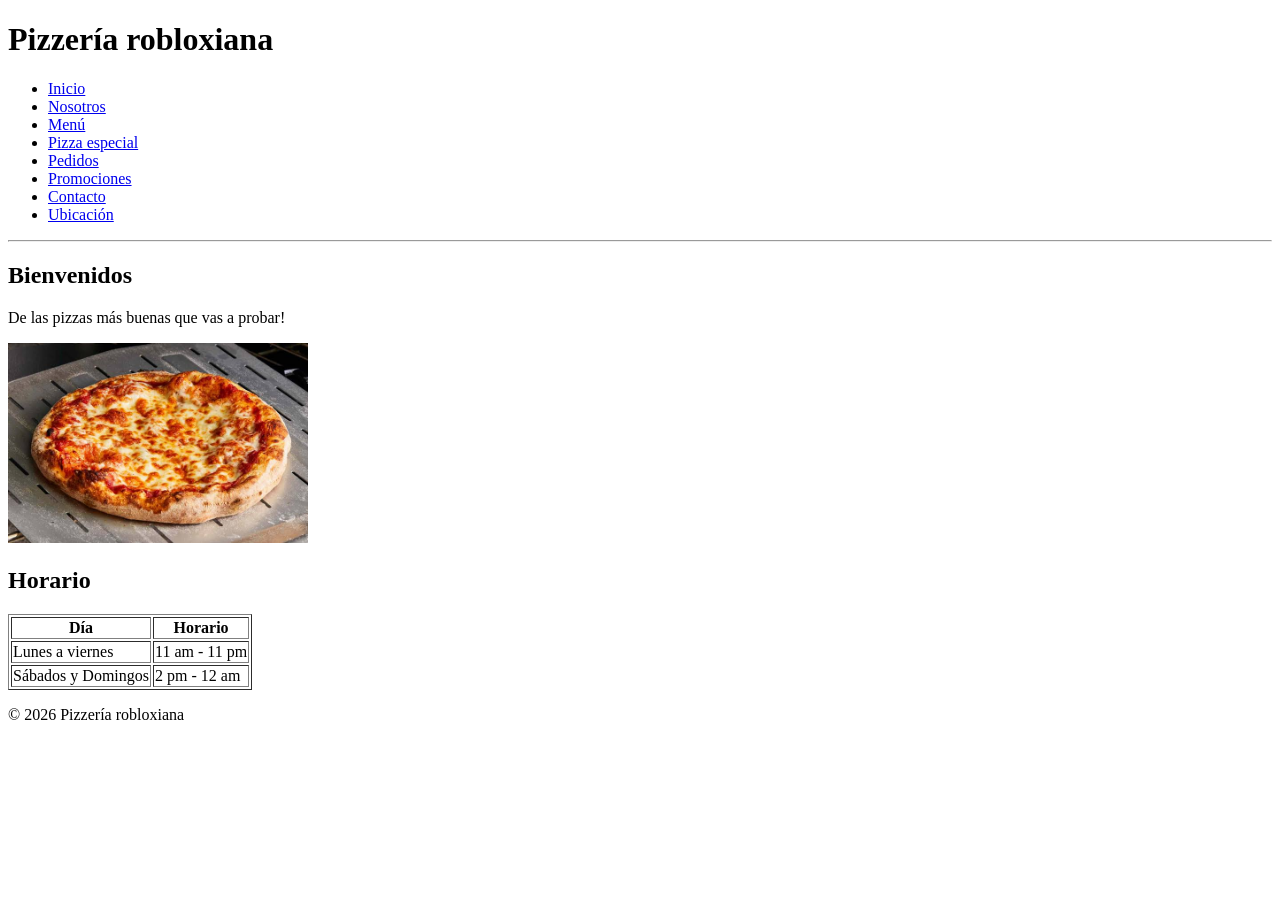
==== index.html @ 7414b91d "examen" ====
<!DOCTYPE html>
<html lang="en">
<head>
    <meta charset="UTF-8">
    <meta name="viewport" content="width=device-width, initial-scale=1.0">
    <title>
        Document
    </title>
</head>
<body>
    <header>
        <h1>
            Pizzería robloxiana
        </h1>

        <nav>
            <ul>
                <li><a href="index.html">Inicio</a></li>

                <li><a href="about.html">Nosotros</a></li>

                <li><a href="menu.html">Menú</a></li>

                <li><a href="pizza-detail.html">Pizza especial</a></li>

                <li><a href="order.html">Pedidos</a></li>

                <li><a href="promotions.html">Promociones</a></li>

                <li><a href="contact.html">Contacto</a></li>

                <li><a href="location.html">Ubicación</a></li>
            </ul>
        </nav>
    </header>
    
    <main>
        <section>
            <hr>
            <h2>
                Bienvenidos
            </h2>

            <p>
                De las pizzas más buenas que vas a probar!
            </p>

            <img width="300" src="images/pizza1.jpg" alt="Pizza recién preparada">
        </section>
    

        <section>
            <h2>Horario</h2>

            <table border="1">
                <thead>
                    <tr>
                        <th>Día</th>
                        <th>Horario</th>
                    </tr>
                </thead>

                <tbody>
                    <tr>
                        <td>Lunes a viernes</td>
                        <td>11 am - 11 pm</td>
                    </tr>

                    <tr>
                        <td>Sábados y Domingos</td>
                        <td>2 pm - 12 am</td>
                    </tr>
                </tbody>
            </table>
        </section>
    </main>

    <footer>
        <p>&copy; 2026 Pizzería robloxiana</p>
    </footer>

</body>
</html>
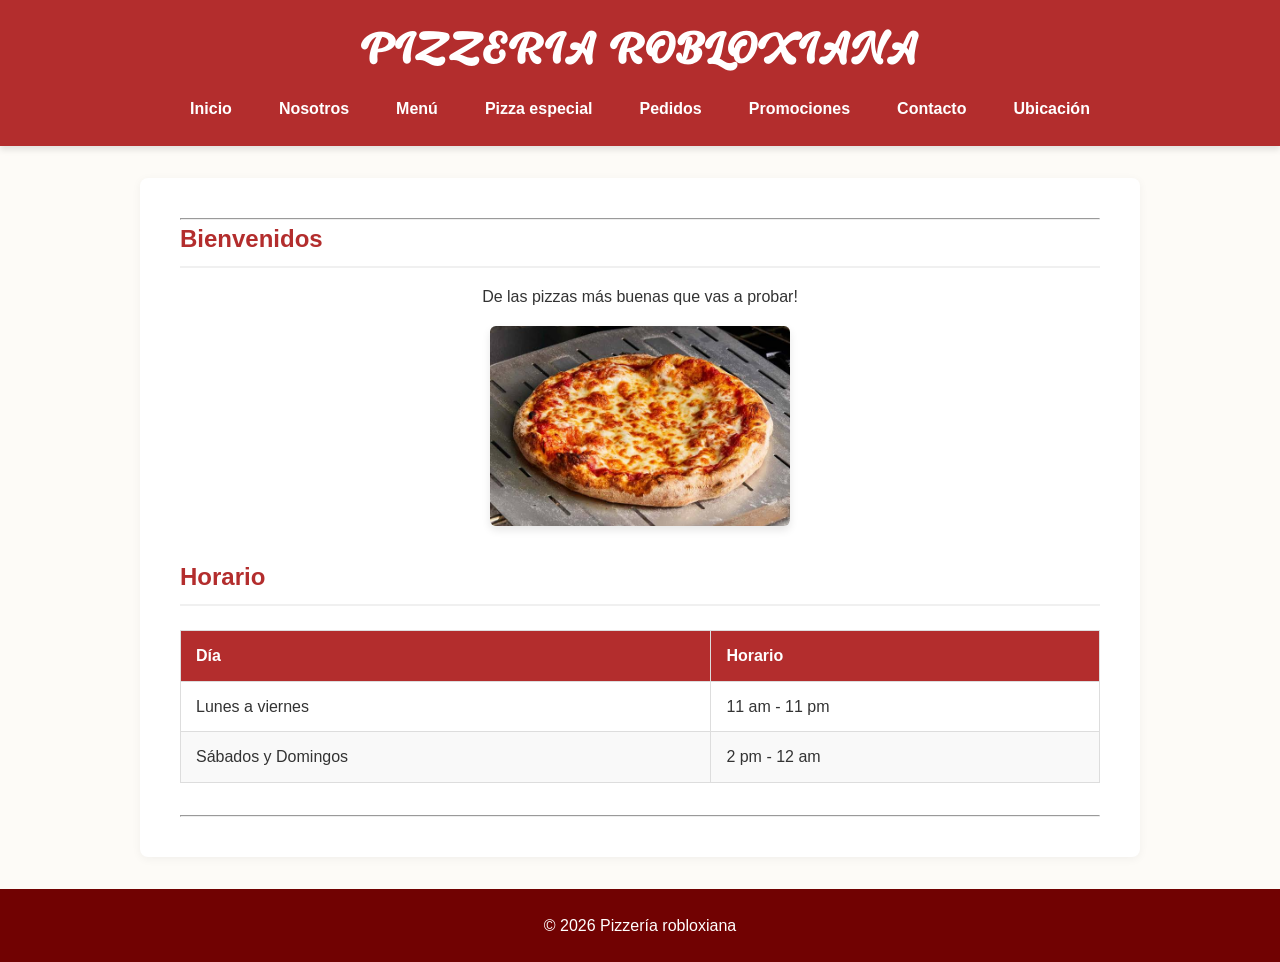
==== commit 714818f6: "examen unidad 4" ====
--- a/index.html
+++ b/index.html
@@ -6,76 +6,73 @@
     <title>
         Document
     </title>
+    <link rel="stylesheet" type="text/css" href="public/css/style.css">
 </head>
-<body>
-    <header>
-        <h1>
-            Pizzería robloxiana
+<body id="home-page">
+    <header id="main-header">
+        <h1 class="site-title">
+            Pizzeria robloxiana
         </h1>
 
-        <nav>
-            <ul>
-                <li><a href="index.html">Inicio</a></li>
-
-                <li><a href="about.html">Nosotros</a></li>
-
-                <li><a href="menu.html">Menú</a></li>
-
-                <li><a href="pizza-detail.html">Pizza especial</a></li>
-
-                <li><a href="order.html">Pedidos</a></li>
-
-                <li><a href="promotions.html">Promociones</a></li>
-
-                <li><a href="contact.html">Contacto</a></li>
-
-                <li><a href="location.html">Ubicación</a></li>
+        <nav class="main-nav">
+            <ul class="nav-list">
+                <li class="nav-item"><a class="nav-link" href="index.html">Inicio</a></li>
+                <li class="nav-item"><a class="nav-link" href="about.html">Nosotros</a></li>
+                <li class="nav-item"><a class="nav-link" href="menu.html">Menú</a></li>
+                <li class="nav-item"><a class="nav-link" href="pizza-detail.html">Pizza especial</a></li>
+                <li class="nav-item"><a class="nav-link" href="order.html">Pedidos</a></li>
+                <li class="nav-item"><a class="nav-link" href="promotions.html">Promociones</a></li>
+                <li class="nav-item"><a class="nav-link" href="contact.html">Contacto</a></li>
+                <li class="nav-item"><a class="nav-link" href="location.html">Ubicación</a></li>
             </ul>
         </nav>
     </header>
     
-    <main>
-        <section>
+    <main id="main-content">
+        <section class="content-section">
             <hr>
-            <h2>
+            <h2 class="section-title">
                 Bienvenidos
             </h2>
 
-            <p>
+            <p class="text-note">
                 De las pizzas más buenas que vas a probar!
             </p>
 
-            <img width="300" src="images/pizza1.jpg" alt="Pizza recién preparada">
+            <img class="team-img" width="300" src="public/images/pizza1.jpg" alt="Pizza recién preparada">
         </section>
     
 
-        <section>
-            <h2>Horario</h2>
+        <section class="content-section">
+            <h2 class="section-title">
+                Horario
+            </h2>
 
-            <table border="1">
+            <table class="data-table" border="1">
                 <thead>
-                    <tr>
-                        <th>Día</th>
-                        <th>Horario</th>
+                    <tr class="table-header-row">
+                        <th class="table-header-cell">Día</th>
+                        <th class="table-header-cell">Horario</th>
+                    </tr>
                     </tr>
                 </thead>
 
                 <tbody>
-                    <tr>
-                        <td>Lunes a viernes</td>
-                        <td>11 am - 11 pm</td>
+                    <tr class="table-row">
+                        <td class="table-cell">Lunes a viernes</td>
+                        <td class="table-cell">11 am - 11 pm</td>
                     </tr>
-
-                    <tr>
-                        <td>Sábados y Domingos</td>
-                        <td>2 pm - 12 am</td>
+                    <tr class="table-row">
+                        <td class="table-cell">Sábados y Domingos</td>
+                        <td class="table-cell">2 pm - 12 am</td>
                     </tr>
                 </tbody>
             </table>
         </section>
+        <hr>
     </main>
 
-    <footer>
+    <footer id="site-footer">
         <p>&copy; 2026 Pizzería robloxiana</p>
     </footer>
 
--- a/public/css/style.css
+++ b/public/css/style.css
@@ -0,0 +1,202 @@
+
+* {
+    box-sizing: border-box;
+    margin: 0;
+    padding: 0;
+}
+
+@font-face {
+    font-family: "myStyle";
+    src: url("../fonts/Natalie_Caydence.otf");
+}
+
+h1{
+    font-family: "myStyle";
+}
+
+body {
+    font-family: 'Arial', sans-serif;
+    background-color: #fdfbf7;
+    color: #333333;
+    line-height: 1.6;
+    display: flex;
+    flex-direction: column;
+    min-height: 100vh;
+}
+
+#main-header {
+    background-color: #b32d2d;
+    color: #ffffff;
+    padding: 24px 32px;
+    box-shadow: 0 4px 6px rgba(0, 0, 0, 0.1);
+}
+
+.site-title {
+    font-size: 35px;
+    margin-bottom: 16px;
+    text-align: center;
+    text-transform: uppercase;
+    letter-spacing: 1px;
+}
+
+.nav-list {
+    list-style: none;
+    display: flex;
+    flex-wrap: wrap;
+    justify-content: center;
+    gap: 15px;
+}
+
+.nav-link {
+    color: #ffffff;
+    text-decoration: none;
+    font-weight: 600;
+    padding: 8px 16px;
+    border-radius: 4px;
+    transition: background-color 0.3s ease;
+}
+
+.nav-link:hover {
+    background-color: #8a2222;
+}
+
+#main-content {
+    flex: 1;
+    max-width: 1000px;
+    width: 90%;
+    margin: 32px auto;
+    background: #ffffff;
+    padding: 40px;
+    border-radius: 8px;
+    box-shadow: 0 2px 10px rgba(0, 0, 0, 0.05);
+}
+
+.content-section {
+    margin-bottom: 32px;
+}
+
+.section-title, .subsection-title {
+    color: #b32d2d;
+    margin-bottom: 16px;
+    border-bottom: 2px solid #f0f0f0;
+    padding-bottom: 8px;
+}
+
+.pizza-img, .team-img, .detail-img {
+    display: block;
+    margin: 16px auto;
+    max-width: 100%;
+    height: auto;
+    border-radius: 6px;
+    box-shadow: 0 4px 8px rgba(0, 0, 0, 0.1);
+}
+
+.data-table {
+    width: 100%;
+    border-collapse: collapse;
+    margin: 24px 0;
+    background-color: #ffffff;
+}
+
+.table-header-cell, .table-cell {
+    border: 1px solid #ddd;
+    padding: 12px 15px;
+    text-align: left;
+}
+
+.table-header-cell {
+    background-color: #b32d2d;
+    color: #ffffff;
+    font-weight: 600;
+}
+
+.table-row:nth-child(even) {
+    background-color: #f9f9f9;
+}
+
+.order-form, .contact-form {
+    display: flex;
+    flex-direction: column;
+    gap: 16px;
+}
+
+.form-label, .radio-legend, .checkbox-legend {
+    font-weight: 600;
+    color: #444;
+}
+
+.form-input, .form-select, .form-textarea {
+    width: 100%;
+    padding: 12px;
+    border: 1px solid #ccc;
+    border-radius: 4px;
+    font-size: 16px;
+    margin-top: 4px;
+}
+
+.form-input:focus, .form-select:focus, .form-textarea:focus {
+    border-color: #b32d2d;
+    outline: none;
+    box-shadow: 0 0 5px rgba(179, 45, 45, 0.3);
+}
+
+.btn-submit, .btn-reset {
+    background-color: #b32d2d;
+    color: #ffffff;
+    padding: 12px 24px;
+    border: none;
+    border-radius: 4px;
+    font-size: 16px;
+    font-weight: bold;
+    cursor: pointer;
+    transition: background-color 0.3s ease;
+}
+
+.btn-submit:hover, .btn-reset:hover {
+    background-color: #8a2222;
+}
+
+.action-link, .map-link {
+    color: #b32d2d;
+    text-decoration: none;
+    font-weight: 600;
+}
+
+.action-link:hover, .map-link:hover {
+    text-decoration: underline;
+}
+
+.map-iframe {
+    width: 100%;
+    max-width: 100%;
+    border-radius: 6px;
+    margin: 16px 0;
+}
+
+#site-footer {
+    background-color: #710202;
+    color: #ffffff;
+    text-align: center;
+    padding: 24px;
+    margin-top: auto;
+}
+
+@media (max-width: 768px) {
+    .nav-list {
+        flex-direction: column;
+        align-items: center;
+    }
+
+    #main-content {
+        width: 95%;
+        padding: 24px;
+    }
+
+    .site-title {
+        font-size: 29px;
+    }
+}
+
+.text-note{
+    text-align: center;
+}
